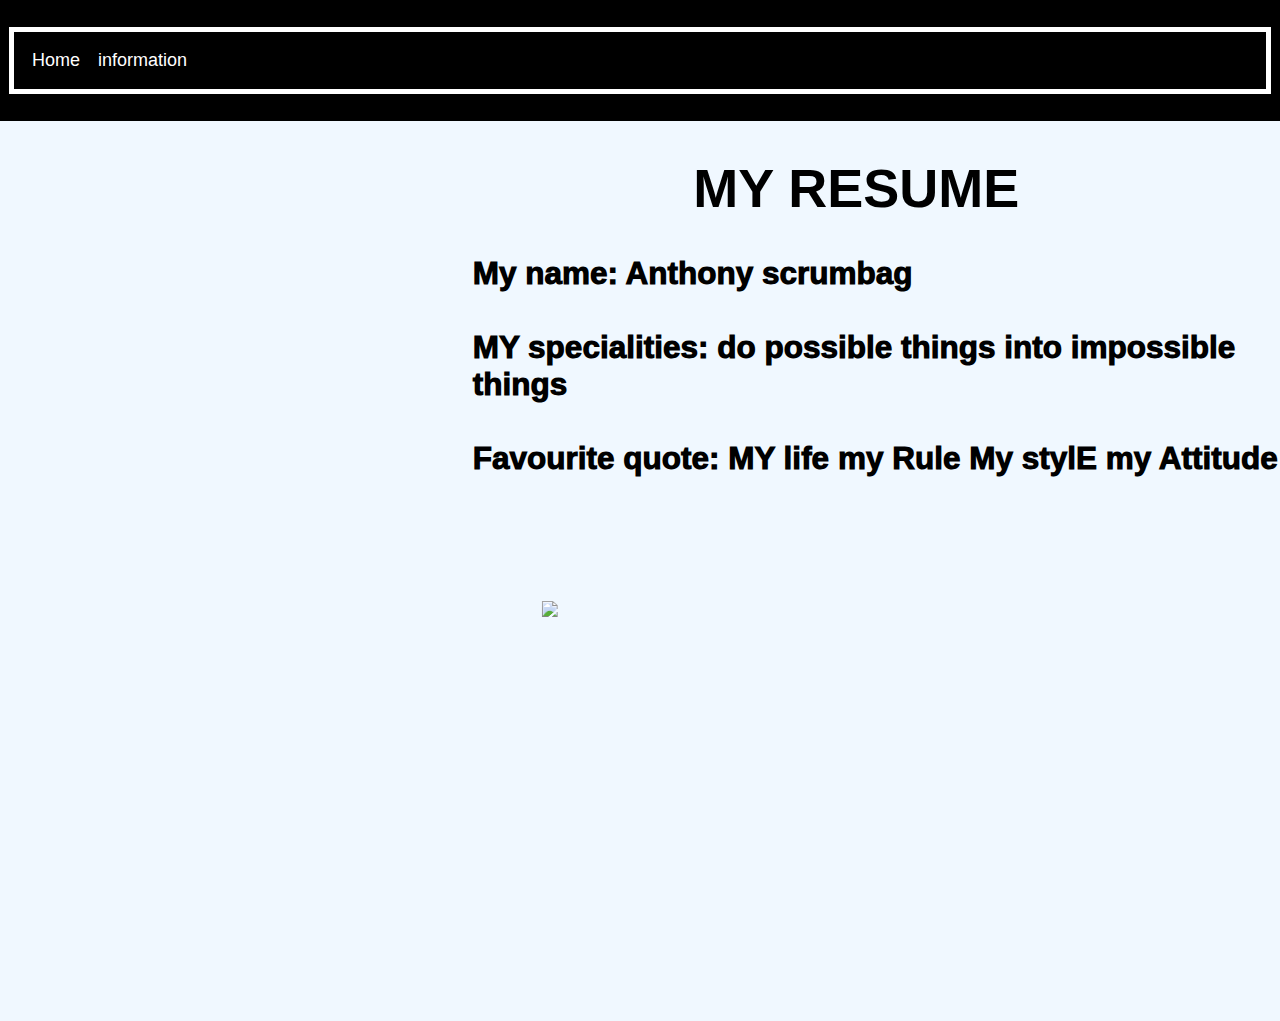
==== index.html @ 64adb650 "finfish" ====
<!DOCTYPE html>
<html lang="en">
<head>
    <meta charset="UTF-8">
    <meta name="viewport" content="width=device-width, initial-scale=1.0">
    <title>Document</title>
    <link rel="stylesheet" link href="style.css">
</head>
<body>
    <section class="nav">
        <ul class="info">
            <a href="" class="linkfr">Home</a>
            <li class="infor" id="navi">information</li>
        </ul>
    </section>
    <main class="resume">
        <div class="container">
        </div>
        <section class="resumeinfo">
        <div class="conhead">
            <h1 class="headd">MY RESUME</h1>
        </div>
        <ul class="coninfo">
            <li><span>My name:</span> Anthony scrumbag</li>
            <br>
            <li><span>MY specialities:</span> do possible things into impossible things</li>
            <br>
            <li><span>Favourite quote:</span> MY life my Rule My stylE my Attitude</li>
            <br>
            <br>
            <br>
            <a href="https://www.instagram.com/_macmaxmak_/"><img src="https://i.pinimg.com/originals/21/cf/2d/21cf2d3142d621c1c67650e388075d37.png" class="only" target="https://www.instagram.com/_macmaxmak_/"></a>
            <br>
            <br>
            <li class="myon">My onlyfans</li>
        </ul>
        </section>
    </main>
</body>
</html>
---- style.css ----
*{
    box-sizing: border-box;
}
body{
    margin: 0;
    background-color: aliceblue;
    overflow: hidden;
}
.info{
    display: flex;
    flex-direction: row;
    list-style: none;
    font-size: 2vh;
}
.nav{
    margin: 0;
    padding: 1vh;
    margin-left: 0;
    background-color: black;
    border: 3vh;
    border-color: #fff;
}
.info{
    gap: 2vh;
    padding: 2vh;
    color: #fff;
    border: 5px  #fff;
    border-style:solid;
    font-family: 'Franklin Gothic Medium', 'Arial Narrow', Arial, sans-serif;
}
.linkfr{
    color: #fff;
    text-decoration: none;
}
.container{
    width: 50%;
    height: 100vh;
    background-repeat: none;
    background-attachment: center;
    background-size: cover;
    background-image: url("https://www.researchgate.net/publication/322221540/figure/fig7/AS:669652023783432@1536668892340/Groyper-an-illustration-of-Pepe-the-Frog-which-was-present-in-several-hateful-users.ppm");
}
.resume{
    display: flex;
    flex-direction: row;
    border: 10px blueviolet;
}
.only{
    width: 10%;
    transform: translate(430%);
}
.conhead{
    width: 50%;
    text-align: center;
    font-weight: 5000;
    text-decoration: none;
    margin: auto;
    font-family: 'Gill Sans', 'Gill Sans MT', Calibri, 'Trebuchet MS', sans-serif;
}

.resumeinfo{
    width: 100%;
    font-size: 3vh;
    margin-left: 1vh;
}
.coninfo{
    list-style: none;
    font-size: 3.5vh;
    font-weight: 1000;
    font-family: Arial, Helvetica, sans-serif;
}
.myon{
    transform: translate(430%);
}
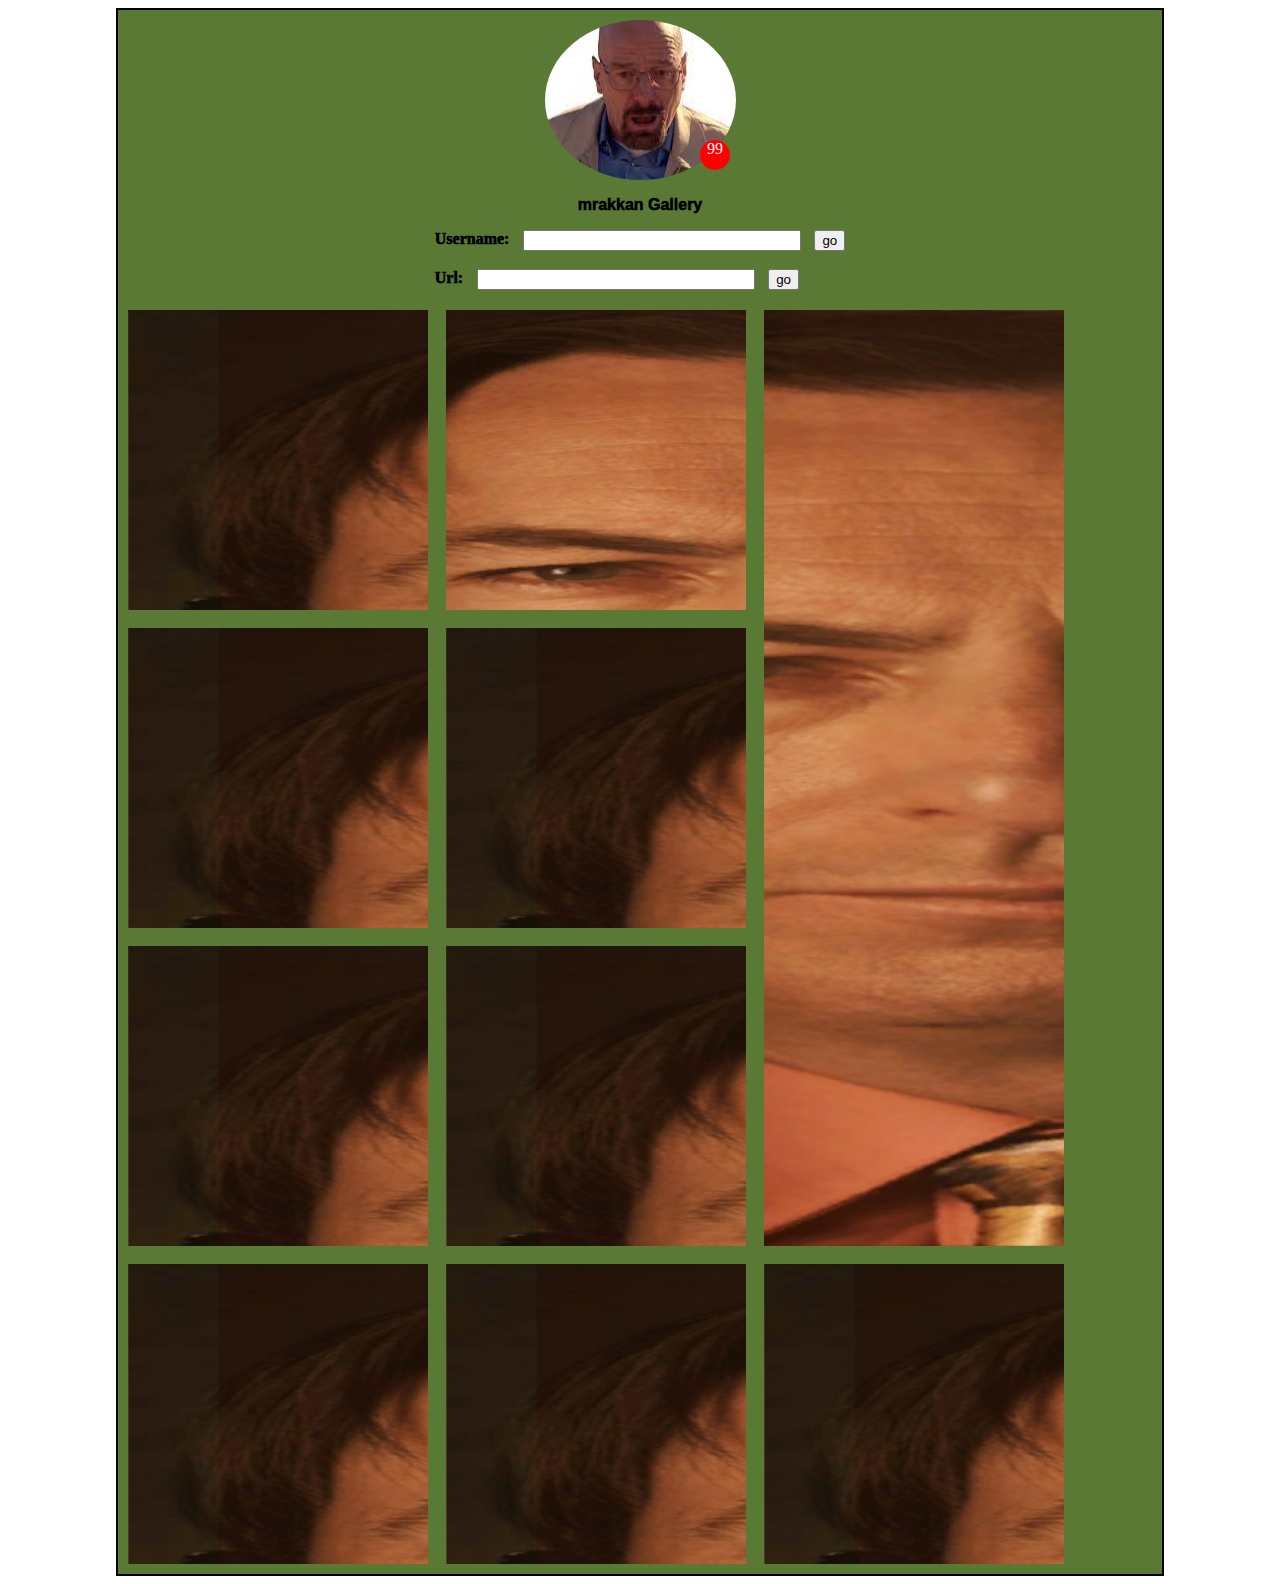
==== commit d8752e4a: "Rename index2.html to index.html" ====
--- a/index.html
+++ b/index.html
@@ -3,38 +3,43 @@
 <head>
     <meta charset="UTF-8">
     <meta name="viewport" content="width=device-width, initial-scale=1.0">
+    <link rel="stylesheet" href="stu.css">
     <title>Document</title>
-    <link rel="stylesheet" link href="style.css">
 </head>
 <body>
-    <section class="nav">
-        <ul class="info">
-            <a href="" class="linkfr">Home</a>
-            <li class="infor" id="navi">information</li>
-        </ul>
-    </section>
-    <main class="resume">
-        <div class="container">
+    <main style="background-color:rgb(89, 121, 53);">
+        <div class="user" style="margin-bottom: 20px;">
+            <div class="userimage" id="profile">
+                <div class="noti">99</div>
+            </div>
+            
+            <p style="font-weight: 1000; font-family: 'Lucida Sans', 'Lucida Sans Regular', 'Lucida Grande', 'Lucida Sans Unicode', Geneva, Verdana, sans-serif;" id="user">mrakkan Gallery</p>
+            <div class="form">
+            <div id="int"><label style="font-weight: 1000;">Username:</label><input type="text" id="userchange" ><button class="sub" onclick="setUsername()">go</button></div>
+            <div id="int"><label style="font-weight: 1000;">Url:</label><input type="url" id="proimg"><button id="imgchange" onclick="setProfileimage()">go</button></div>
+            </div>
         </div>
-        <section class="resumeinfo">
-        <div class="conhead">
-            <h1 class="headd">MY RESUME</h1>
+        <div class="gallery">
+            <div id="grid-pic" style="background-image: url(bandicam_2022-09-05_20-00-55-025.jpg);"></div>
+            <div id="grid-pic" style="background-image: url(bandicam_2022-09-05_20-00-55-025.jpg); background-position: -100% 175%;"></div>
+            <div id="grid-pic" class="col-span" style="background-image: url(bandicam_2022-09-05_20-00-55-025.jpg); background-position: -200%; background-size: cover;"></div>
+            <div id="grid-pic" class="row-span" style="background-image: url(bandicam_2022-09-05_20-00-55-025.jpg);"></div>
+            <div id="grid-pic" style="background-image: url(bandicam_2022-09-05_20-00-55-025.jpg);"></div>
+            <div id="grid-pic" style="background-image: url(bandicam_2022-09-05_20-00-55-025.jpg);"></div>
+            <div id="grid-pic" style="background-image: url(bandicam_2022-09-05_20-00-55-025.jpg);"></div>
+            <div id="grid-pic" style="background-image: url(bandicam_2022-09-05_20-00-55-025.jpg);"></div>
+            <div id="grid-pic" style="background-image: url(bandicam_2022-09-05_20-00-55-025.jpg);"></div>
+            <div id="grid-pic" style="background-image: url(bandicam_2022-09-05_20-00-55-025.jpg);"></div>
         </div>
-        <ul class="coninfo">
-            <li><span>My name:</span> Anthony scrumbag</li>
-            <br>
-            <li><span>MY specialities:</span> do possible things into impossible things</li>
-            <br>
-            <li><span>Favourite quote:</span> MY life my Rule My stylE my Attitude</li>
-            <br>
-            <br>
-            <br>
-            <a href="https://www.instagram.com/_macmaxmak_/"><img src="https://i.pinimg.com/originals/21/cf/2d/21cf2d3142d621c1c67650e388075d37.png" class="only" target="https://www.instagram.com/_macmaxmak_/"></a>
-            <br>
-            <br>
-            <li class="myon">My onlyfans</li>
-        </ul>
-        </section>
     </main>
+    <script>
+        function setUsername(){
+            document.getElementById("user").innerHTML = document.getElementById("userchange").value + "'s Gallery";
+            
+        }
+        function setProfileimage(){
+            document.getElementById("profile").style.backgroundImage = "url(" + document.getElementById("proimg").value + ")";
+        }
+    </script>
 </body>
-</html>+</html>
--- a/stu.css
+++ b/stu.css
@@ -0,0 +1,67 @@
+
+main{
+    width: 1024px;
+    min-height: 100vh;
+    margin: auto;
+    border: 2px solid  ;
+    padding: 10px;
+}
+.user{
+    display: flex;
+    flex-direction: column;
+    height: 30vh;
+    align-items: center;
+}
+.userimage{
+    width: 191px;
+    display: flex;
+    justify-content: center;
+    background-image: url(images\ \(4\).jpg);
+    height: 191px;
+    border-radius: 50%;
+    background-position: center;
+    filter: drop-shadow(100px);
+    position: relative;
+}
+
+input{
+    display: flex;
+    width: 30vh;
+    justify-content: center;
+}
+.form{
+    display: flex;
+    flex-direction: column;
+    gap: 2vh;
+    justify-content: center;
+}
+#int{
+    display: flex;
+    gap: 1.5vh;
+}
+.gallery{
+    display: grid;
+    grid-template-columns: repeat(3, 300px);
+    grid-template-rows: repeat(4, 300px);
+    gap: 2vh;
+    margin: auto;
+}
+#grid-pic{
+    background-color: black;
+    width: 100%;
+    height: 100%;
+}
+.col-span{
+    grid-row: span 3 / span 3;
+}
+.noti{
+    background-color: red;
+    position: absolute;
+    width: 30px;
+    height: 30px;
+    border-radius: 50%;
+    transform: translate(250%, 400%);
+    text-align: center;
+    color: aliceblue;
+    text-justify: center;
+}